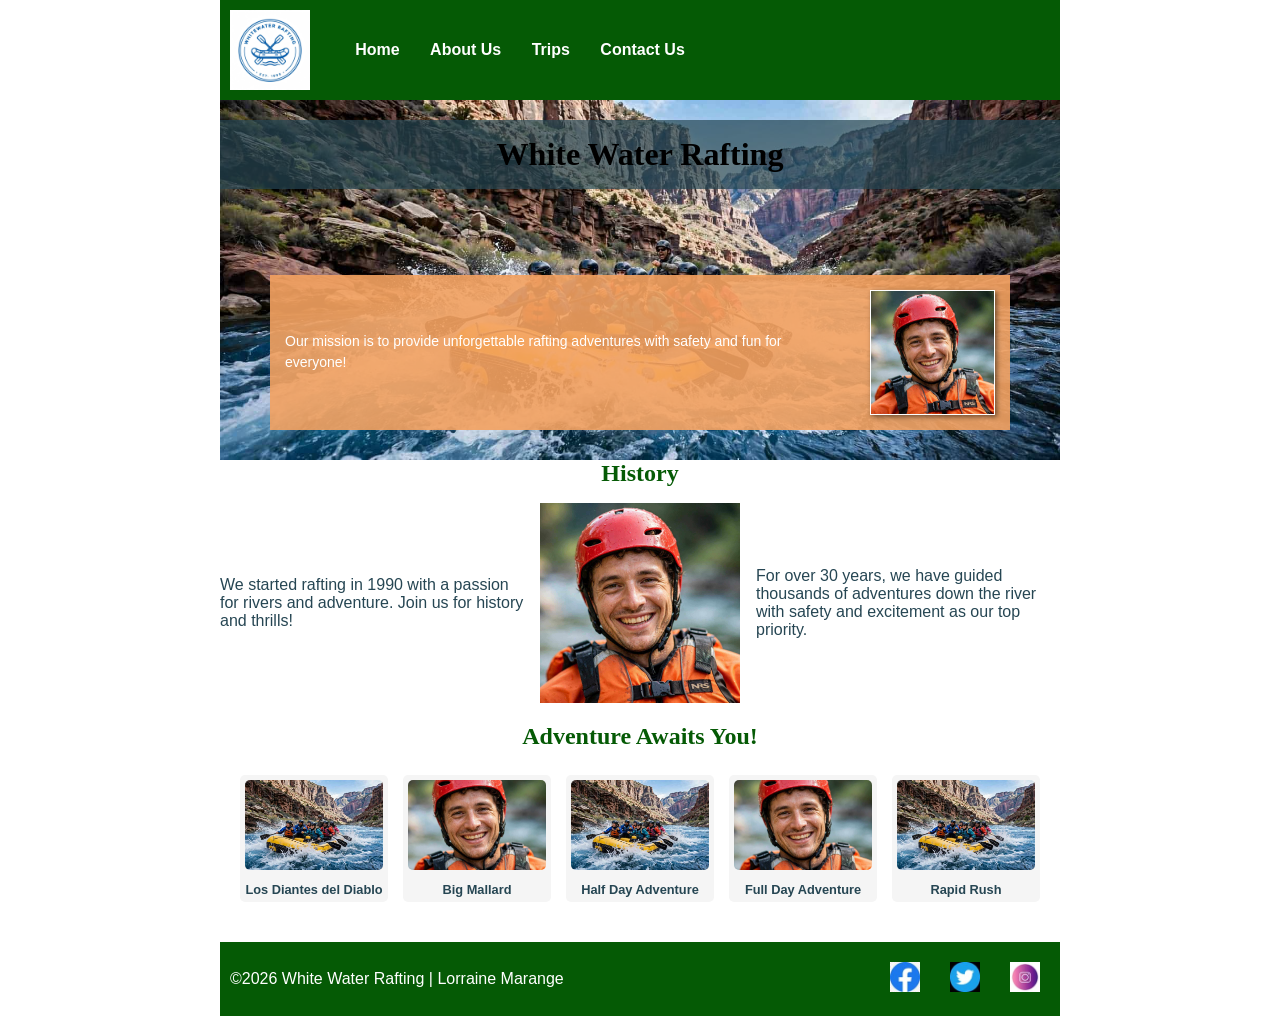
==== wwr/index.html @ 0e86a606 "fixing figcaption and img src" ====
<!DOCTYPE html>
<html lang="en-US">

<head>
    <meta charset="utf-8">
    <meta name="viewport" content="width=device-width, initial-scale=1.0">
    <title>About Us - White Water Rafting</title>
    <meta name="desription" content="White Water Rafting Site">
    <meta name="author" content="Lorraine Marange">
    <link rel="stylesheet" href="styles/rafting.css">
</head>

<body>
    <header>
        <img src="images/logo.jpg" alt="Rafting Logo">
        <nav>
            <a href="index.html">Home</a>
            <a href="about.html">About Us</a>
            <a href="trips.html">Trips</a>
            <a href="contact.html">Contact Us</a>
        </nav>
    </header>
    <main>
        <div class="hero">
            <img src="images/rafting-hero.jpg" alt="Rafting Hero">
            <h1>White Water Rafting</h1>
            <article>
                <img src="images/happy-client.jpg" alt="Happy Client">
                <p>Our mission is to provide unforgettable rafting adventures with safety and fun
                    for everyone!</p>
            </article>
        </div>
        <section class="history">
            <h2>History</h2>
            <p>We started rafting in 1990 with a passion for rivers and adventure. Join us for
                history and thrills!</p>
            <img src="images/happy-client.jpg" alt="Rafting History">
            <p>For over 30 years, we have guided thousands of adventures down the river with safety
                and excitement as our top priority.</p>
        </section>
        <section class="adventures">
            <h2>Adventure Awaits You!</h2>
            <figure>
                <img src="images/rafting-hero.jpg" alt="Los Dientes del Diablo">
                <figcaption>Los Diantes del Diablo</figcaption>
            </figure>
            <figure>
                <img src="images/happy-client.jpg" alt="Big Mallard">
                <figcaption>Big Mallard</figcaption>
            </figure>
            <figure>
                <img src="images/rafting-hero.jpg" alt="Half Day Adventure">
                <figcaption>Half Day Adventure</figcaption>
            </figure>
            <figure>
                <img src="images/happy-client.jpg" alt="Full Day Adventure">
                <figcaption>Full Day Adventure</figcaption>
            </figure>
            <figure>
                <img src="images/rafting-hero.jpg" alt="Rapid Rush">
                <figcaption>Rapid Rush</figcaption>
            </figure>
        </section>
    </main>
    <footer>
        <p>©️2026 White Water Rafting | Lorraine Marange</p>
        <nav class="socialmedia">
            <a href="https://facebook.com"><img src="images/facebook.png" alt="Facebook"></a>
            <a href="https://twitter.com"><img src="images/twitter.png" alt="Twitter"></a>
            <a href="https://instagram.com"><img src="images/instagram.png" alt="Instagram"></a>
        </nav>
    </footer>
</body>

</html>
---- wwr/styles/rafting.css ----
:root {
    --primary-color: #055a05;
    --secondary-color: #f4a261;
    --accent1-color: #264653;
    --accent2-color: #e9c46a;
    --heading-font: "Times New Roman", Georgia, serif;
    --body-font: Arial, Helvetica, sans-serif;
}

* {
    margin: 0;
    padding: 0;
    box-sizing: border-box;
}

body {
    font-family: var(--body-font);
    color: var(--accent1-color);
}

header,
main,
footer {
    width: 840px;
    margin: 0 auto;
}

header {
    background-color: var(--primary-color);
    color: var(--accent2-color);
    display: grid;
    grid-template-columns: 120px 1fr 1fr;
    align-items: center;
}

header img {
    width: 80px;
    height: auto;
    margin: 10px;
}

nav {
    display: flex;
    justify-content: space-around;
}

nav a {
    color: white;
    text-decoration: none;
    font-weight: bold;
    padding: 10px;
}

nav a:hover {
    color: var(--secondary-color);
}

h1,
h2 {
    font-family: var(--heading-font);
    color: var(--primary-color);
}

.hero {
    position: relative;
}

.hero img {
    display: block;
    width: 100%;
    height: auto;
}

.hero h1 {
    position: absolute;
    top: 20px;
    left: 0;
    right: 0;
    text-align: center;
    background-color: rgba(38, 70, 83, 0.7);
    color: #000;
    padding: 16px;
    font-family: Georgia, serif;
    font-size: 2rem;
}

.hero article {
    position: absolute;
    bottom: 30px;
    left: 50px;
    right: 50px;
    background-color: rgba(244, 162, 97, 0.9);
    padding: 15px;
    display: flex;
    flex-direction: row-reverse;
    align-items: center;
    gap: 20px;
    color: white;
}

.hero article img {
    width: 125px;
    height: auto;
    border: 1px solid white;
    box-shadow: 2px 2px 5px rgba(0, 0, 0, 0.5);
    margin-left: 10px;
}

.hero article p {
    font-size: 14px;
    line-height: 1.5;
}

footer {
    display: flex;
    justify-content: space-between;
    align-items: center;
    background-color: var(--primary-color);
    color: white;
    padding: 10px;
    margin-top: 20px;
}

.socialmedia {
    display: flex;
    gap: 10px;
}

.socialmedia img {
    width: 30px;
    height: auto;
}

.history {
    display: grid;
    grid-template-columns: 1fr 200px 1fr;
    gap: 1rem;
    align-items: center;
}

.history h2 {
    grid-column: 1/4;
    text-align: center;
}

.history img {
    width: 100%;
    max-width: 200px;
    height: auto;
    justify-self: center;
}

.adventures {
    display: grid;
    grid-template-columns: repeat(5, 1fr);
    gap: 15px;
    padding: 20px;
    text-align: center;

}

.adventures h2 {
    grid-column: 1/-1;
    text-align: center;
    margin-bottom: 10px;
}

.adventures figure {
    margin: 0;
    background-color: #f5f5f5;
    border-radius: 5px;
    padding: 5px;
}

.adventures figure img {
    width: 100%;
    height: 90px;
    object-fit: cover;
    border-radius: 5px;
}

main section img {
    max-width: 100%;
}

figure img {
    width: 200px;
    height: auto;
}

figure {
    display: inline-block;
    margin: 10px;
}

.adventures figcaption {
    font-size: 0.8rem;
    margin-top: 8px;
    font-weight: bold;
}
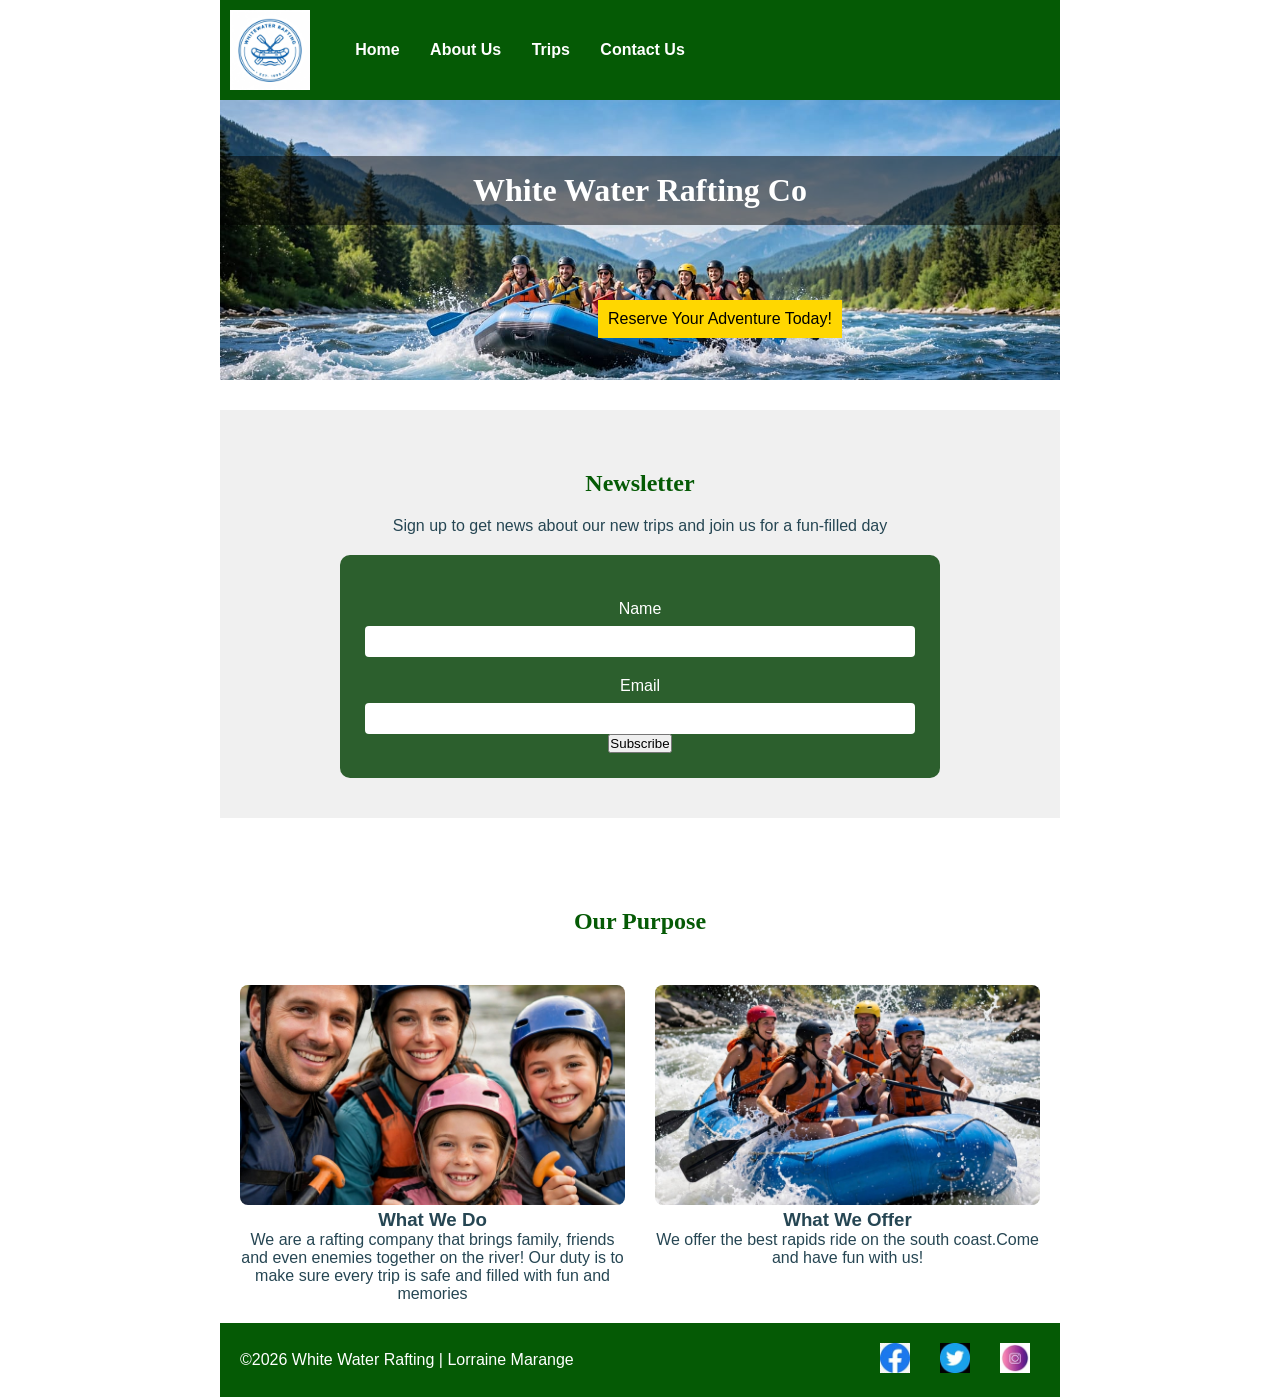
==== commit ac73b63f: "Trips page layout" ====
--- a/wwr/index.html
+++ b/wwr/index.html
@@ -5,7 +5,7 @@
     <meta charset="utf-8">
     <meta name="viewport" content="width=device-width, initial-scale=1.0">
     <title>About Us - White Water Rafting</title>
-    <meta name="desription" content="White Water Rafting Site">
+    <meta name="description" content="White Water Rafting Site">
     <meta name="author" content="Lorraine Marange">
     <link rel="stylesheet" href="styles/rafting.css">
 </head>
@@ -22,44 +22,36 @@
     </header>
     <main>
         <div class="hero">
-            <img src="images/rafting-hero.jpg" alt="Rafting Hero">
-            <h1>White Water Rafting</h1>
-            <article>
-                <img src="images/happy-client.jpg" alt="Happy Client">
-                <p>Our mission is to provide unforgettable rafting adventures with safety and fun
-                    for everyone!</p>
-            </article>
+            <img src="images/big-hero.jpg" alt="7 rafters enjoying themselves in a current">
+            <h1>White Water Rafting Co</h1>
+            <a href="trips.html">Reserve Your Adventure Today!</a>
         </div>
-        <section class="history">
-            <h2>History</h2>
-            <p>We started rafting in 1990 with a passion for rivers and adventure. Join us for
-                history and thrills!</p>
-            <img src="images/happy-client.jpg" alt="Rafting History">
-            <p>For over 30 years, we have guided thousands of adventures down the river with safety
-                and excitement as our top priority.</p>
+        <section class="newsletter">
+            <h2>Newsletter</h2>
+            <p>Sign up to get news about our new trips and join us for a fun-filled day</p>
+            <form>
+                <label for="name">Name</label> <input type="text" id="name" name="name">
+
+                <label for="email">Email</label> <input type="email" id="email" name="email">
+
+                <button type="submit">Subscribe</button>
+            </form>
         </section>
-        <section class="adventures">
-            <h2>Adventure Awaits You!</h2>
-            <figure>
-                <img src="images/rafting-hero.jpg" alt="Los Dientes del Diablo">
-                <figcaption>Los Diantes del Diablo</figcaption>
-            </figure>
-            <figure>
-                <img src="images/happy-client.jpg" alt="Big Mallard">
-                <figcaption>Big Mallard</figcaption>
-            </figure>
-            <figure>
-                <img src="images/rafting-hero.jpg" alt="Half Day Adventure">
-                <figcaption>Half Day Adventure</figcaption>
-            </figure>
-            <figure>
-                <img src="images/happy-client.jpg" alt="Full Day Adventure">
-                <figcaption>Full Day Adventure</figcaption>
-            </figure>
-            <figure>
-                <img src="images/rafting-hero.jpg" alt="Rapid Rush">
-                <figcaption>Rapid Rush</figcaption>
-            </figure>
+        <section class="purpose-grid">
+            <h2>Our Purpose</h2>
+            <div>
+                <img src="images/purpose-family.jpg" alt="Family of four having fun with us">
+                <h3>What We Do</h3>
+                <p>We are a rafting company that brings family, friends and even enemies together on
+                    the river! Our duty is to make sure every trip is safe and filled with fun and
+                    memories</p>
+            </div>
+            <div>
+                <img src="images/adventure-rapid.jpg"
+                  alt="Couple friends enjoying the rapids at a safe and peaceful speed!">
+                <h3>What We Offer</h3>
+                <p>We offer the best rapids ride on the south coast.Come and have fun with us!</p>
+            </div>
         </section>
     </main>
     <footer>
--- a/wwr/styles/rafting.css
+++ b/wwr/styles/rafting.css
@@ -73,15 +73,13 @@
 
 .hero h1 {
     position: absolute;
-    top: 20px;
+    top: 20%;
     left: 0;
     right: 0;
     text-align: center;
-    background-color: rgba(38, 70, 83, 0.7);
-    color: #000;
-    padding: 16px;
-    font-family: Georgia, serif;
-    font-size: 2rem;
+    color: #fff;
+    background-color: rgba(0, 0, 0, 0.5);
+    padding: 1rem;
 }
 
 .hero article {
@@ -89,26 +87,22 @@
     bottom: 30px;
     left: 50px;
     right: 50px;
-    background-color: rgba(244, 162, 97, 0.9);
+    background-color: rgba(255, 255, 255, 0.8);
     padding: 15px;
-    display: flex;
-    flex-direction: row-reverse;
-    align-items: center;
-    gap: 20px;
-    color: white;
 }
 
 .hero article img {
     width: 125px;
     height: auto;
-    border: 1px solid white;
-    box-shadow: 2px 2px 5px rgba(0, 0, 0, 0.5);
-    margin-left: 10px;
+    margin-left: 15px;
+    float: right;
 }
 
 .hero article p {
     font-size: 14px;
     line-height: 1.5;
+    color: var(--accent1-color);
+    margin: 0;
 }
 
 footer {
@@ -117,8 +111,7 @@
     align-items: center;
     background-color: var(--primary-color);
     color: white;
-    padding: 10px;
-    margin-top: 20px;
+    padding: 10px 20px;
 }
 
 .socialmedia {
@@ -134,8 +127,9 @@
 .history {
     display: grid;
     grid-template-columns: 1fr 200px 1fr;
-    gap: 1rem;
+    gap: 20px;
     align-items: center;
+    padding: 20px;
 }
 
 .history h2 {
@@ -145,14 +139,11 @@
 
 .history img {
     width: 100%;
-    max-width: 200px;
-    height: auto;
-    justify-self: center;
 }
 
 .adventures {
     display: grid;
-    grid-template-columns: repeat(5, 1fr);
+    grid-template-columns: repeat(4, 1fr);
     gap: 15px;
     padding: 20px;
     text-align: center;
@@ -161,8 +152,6 @@
 
 .adventures h2 {
     grid-column: 1/-1;
-    text-align: center;
-    margin-bottom: 10px;
 }
 
 .adventures figure {
@@ -184,8 +173,9 @@
 }
 
 figure img {
-    width: 200px;
-    height: auto;
+    width: 150px;
+    height: 150px;
+    object-fit: cover;
 }
 
 figure {
@@ -197,4 +187,250 @@
     font-size: 0.8rem;
     margin-top: 8px;
     font-weight: bold;
+}
+
+.employees {
+    width: 100%;
+    margin-top: 30px;
+    text-align: center;
+}
+
+.employees h2 {
+    text-align: center;
+    width: 100%;
+}
+
+.employees figure {
+    width: 180px;
+    margin: 0;
+    text-align: center;
+}
+
+.employees figure img {
+    width: 100%;
+    height: 180px;
+    object-fit: cover;
+    border-radius: 5px;
+}
+
+.employees img {
+    width: 180px;
+    height: 180px;
+    object-fit: cover;
+    border-radius: 10px;
+}
+
+form {
+    background-color: #2c5f2d;
+    color: #fff;
+    padding: 25px;
+    border-radius: 10px;
+    max-width: 600px;
+    margin: 20px auto;
+}
+
+.contact-grid {
+    display: grid;
+    grid-template-columns: 1fr 1fr;
+}
+
+form label {
+    display: block;
+    margin-top: 20px;
+    margin-bottom: 8px;
+    color: #fff;
+}
+
+form input,
+form textarea {
+    width: 100%;
+    padding: 8px;
+    box-sizing: border-box;
+    border-radius: 4px;
+    border: none;
+}
+
+form fieldset {
+    margin-top: 20px;
+    padding: 15px;
+    border: 1px solid white;
+    border-radius: 5px;
+}
+
+form fieldset label form button {
+    padding: 12px 25px;
+    background-color: #f4a261;
+    color: black;
+    border: none;
+    margin-top: 20px;
+    cursor: pointer;
+    font-weight: bold;
+}
+
+.map {
+    margin-bottom: 20px;
+}
+
+iframe {
+    width: 450%;
+    height: 300px;
+    max-width: 90%;
+    margin: 0 auto 40px auto;
+    display: block;
+}
+
+form fieldset,
+form .radio-group {
+    display: flex;
+    flex-direction: column;
+    gap: 10px;
+}
+
+form fieldset label,
+form .radio-group label {
+    display: flex;
+    align-items: center;
+    gap: 12px;
+    flex-direction: row;
+    justify-content: flex-start;
+    margin-top: 5px;
+}
+
+fieldset {
+    border: 1px solid white;
+    padding: 20px;
+    margin-top: 20px;
+}
+
+fieldset legend {
+    background-color: #2c5f2d;
+    padding: 0 10px;
+}
+
+fieldset label {
+    display: block;
+    margin: 8px 0;
+    text-align: left;
+}
+
+fieldset input[type="radio"] {
+    width: auto;
+}
+
+label[for="newsleter"] input {
+    display: block;
+    margin-top: 15px;
+}
+
+label[for="newsletter"] input {
+    width: auto;
+    margin-right: 8px;
+}
+
+.employees cards {
+    display: flex;
+    justify-content: center;
+    gap: 20px;
+}
+
+main {
+    text-align: center;
+}
+
+main iframe {
+    width: 450px;
+    height: 300px;
+    max-width: 90%;
+    margin: 20px auto 40px auto;
+    display: block;
+}
+
+.grid {
+    display: grid;
+    grid-template-columns: 1fr 1fr;
+    gap: 20px;
+}
+
+.grid img {
+    width: 100%;
+    height: auto;
+    max-width: 400px;
+}
+
+.purpose-grid {
+    display: grid;
+    grid-template-columns: 1fr 1fr;
+    gap: 30px;
+    padding: 20px;
+    text-align: center;
+}
+
+.purpose-grid h2 {
+    grid-column: 1/3;
+}
+
+.purpose-grid img {
+    width: 100%;
+    height: 220px;
+    object-fit: cover;
+    border-radius: 8px;
+}
+
+.hero a {
+    position: absolute;
+    top: 200px;
+    left: 45%;
+    background-color: gold;
+    color: black;
+    padding: 10px;
+    text-decoration: none;
+}
+
+.newsletter {
+    margin-top: 30px;
+    margin-bottom: 30px;
+    padding: 20px;
+    background-color: #f0f0f0;
+}
+
+.trips-grid {
+    display: grid;
+    grid-template-columns: 1fr 1fr 1fr;
+    gap: 20px;
+}
+
+.trips-grid img {
+    width: 100%;
+    height: 200px;
+    object-fit: cover;
+}
+
+.trips-grid div {
+    border: 1px solid #ccc;
+    padding: 15px;
+    border-radius: 8px;
+}
+
+table,
+th,
+td {
+    border: 1px solid black;
+}
+
+th,
+td {
+    padding: 10px;
+}
+
+table {
+    width: 80%;
+    margin-left: auto;
+    margin-right: auto;
+    margin-bottom: 40px;
+}
+
+main h2 {
+    text-align: center;
+    margin-top: 40px;
+    margin-bottom: 20px;
 }
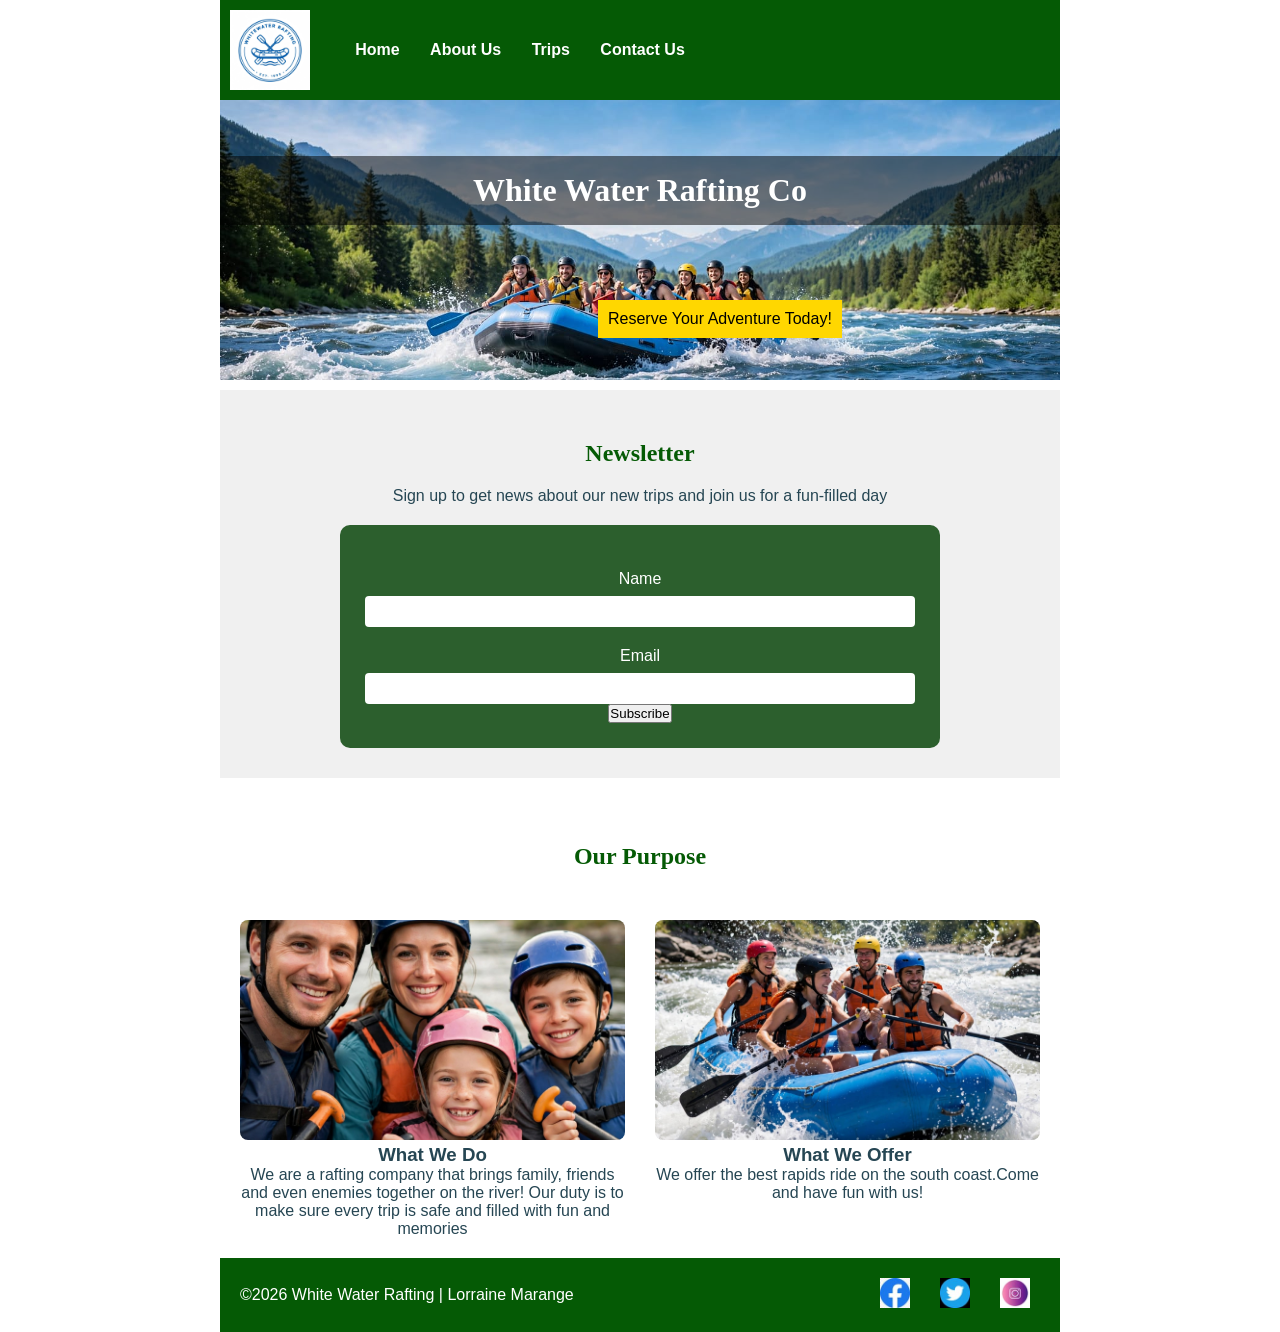
==== commit 542abaff: "fixed titles" ====
--- a/wwr/index.html
+++ b/wwr/index.html
@@ -4,7 +4,7 @@
 <head>
     <meta charset="utf-8">
     <meta name="viewport" content="width=device-width, initial-scale=1.0">
-    <title>About Us - White Water Rafting</title>
+    <title>Home - White Water Rafting</title>
     <meta name="description" content="White Water Rafting Site">
     <meta name="author" content="Lorraine Marange">
     <link rel="stylesheet" href="styles/rafting.css">
--- a/wwr/styles/rafting.css
+++ b/wwr/styles/rafting.css
@@ -387,9 +387,9 @@
 }
 
 .newsletter {
-    margin-top: 30px;
-    margin-bottom: 30px;
-    padding: 20px;
+    margin-top: 10px;
+    margin-bottom: 5px;
+    padding: 10px;
     background-color: #f0f0f0;
 }
 
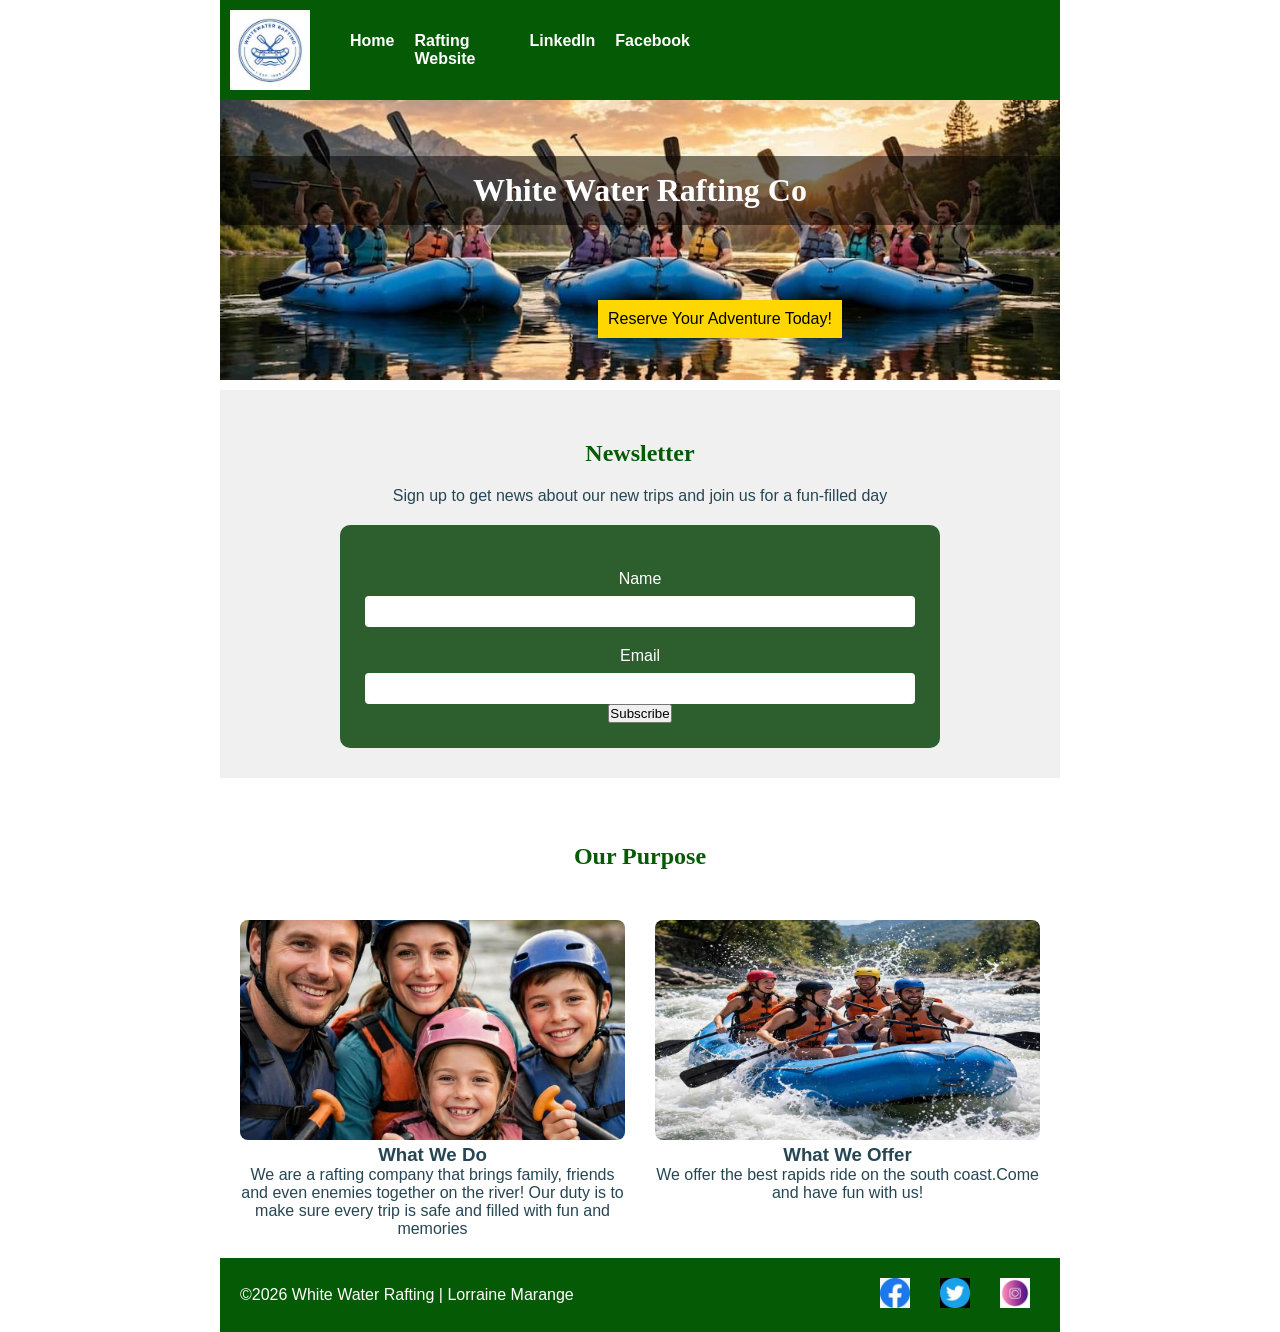
==== commit 2fa0c41e: "fix HTML  validation errors for week 6 -fix wdd130/index.html nav: change wwr/about.html to wwr/ and" ====
--- a/wwr/index.html
+++ b/wwr/index.html
@@ -5,19 +5,20 @@
     <meta charset="utf-8">
     <meta name="viewport" content="width=device-width, initial-scale=1.0">
     <title>Home - White Water Rafting</title>
-    <meta name="description" content="White Water Rafting Site">
+    <meta name="description"
+      content="Welcome to White Water Rafting home page. Book thrilling river adventures, explore trips and join our newsletter.">
     <meta name="author" content="Lorraine Marange">
     <link rel="stylesheet" href="styles/rafting.css">
 </head>
 
 <body>
     <header>
-        <img src="images/logo.jpg" alt="Rafting Logo">
+        <img src="images/logo.jpg" alt="Rafting Company Logo">
         <nav>
-            <a href="index.html">Home</a>
-            <a href="about.html">About Us</a>
-            <a href="trips.html">Trips</a>
-            <a href="contact.html">Contact Us</a>
+            <a href="#">Home</a>
+            <a href="wwr/">Rafting Website</a>
+            <a href="https://linkedin.com" target="_blank">LinkedIn</a>
+            <a href="https://facebook.com" target="_blank">Facebook</a>
         </nav>
     </header>
     <main>
--- a/wwr/styles/rafting.css
+++ b/wwr/styles/rafting.css
@@ -103,6 +103,7 @@
     line-height: 1.5;
     color: var(--accent1-color);
     margin: 0;
+    font-weight: bold;
 }
 
 footer {
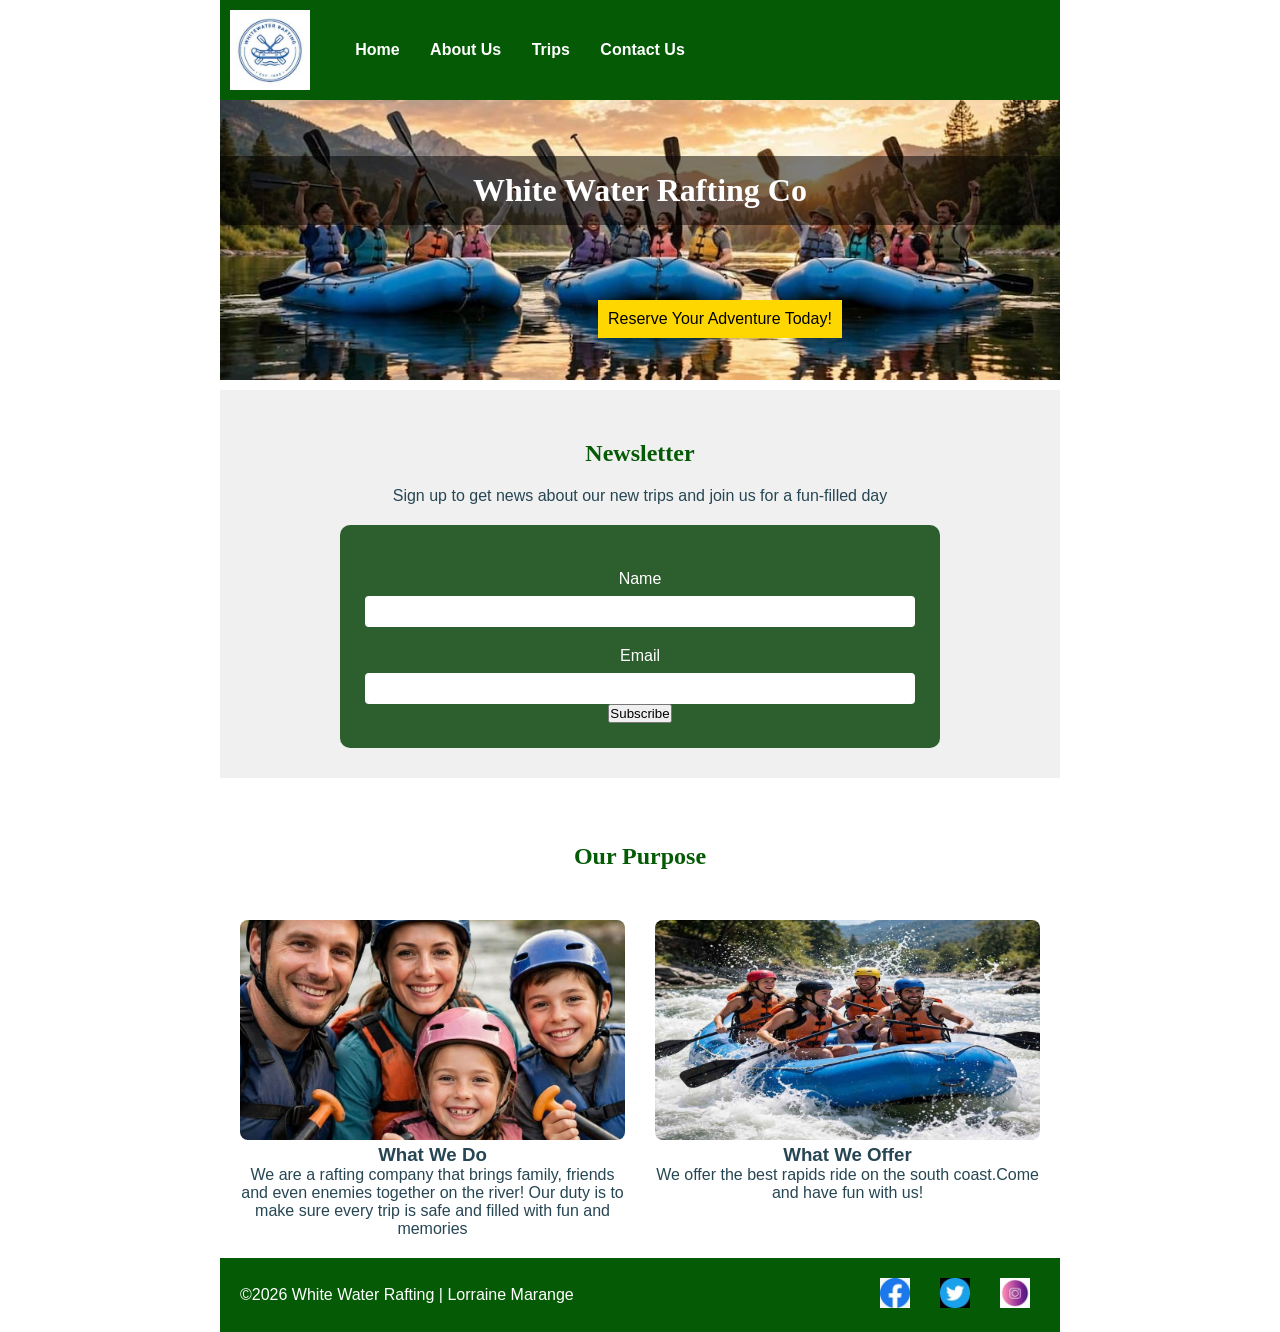
==== commit 437db774: "fix mixed a href=" ====
--- a/wwr/index.html
+++ b/wwr/index.html
@@ -16,9 +16,9 @@
         <img src="images/logo.jpg" alt="Rafting Company Logo">
         <nav>
             <a href="#">Home</a>
-            <a href="wwr/">Rafting Website</a>
-            <a href="https://linkedin.com" target="_blank">LinkedIn</a>
-            <a href="https://facebook.com" target="_blank">Facebook</a>
+            <a href="about.html">About Us</a>
+            <a href="trips.html">Trips</a>
+            <a href="contact.html">Contact Us</a>
         </nav>
     </header>
     <main>
